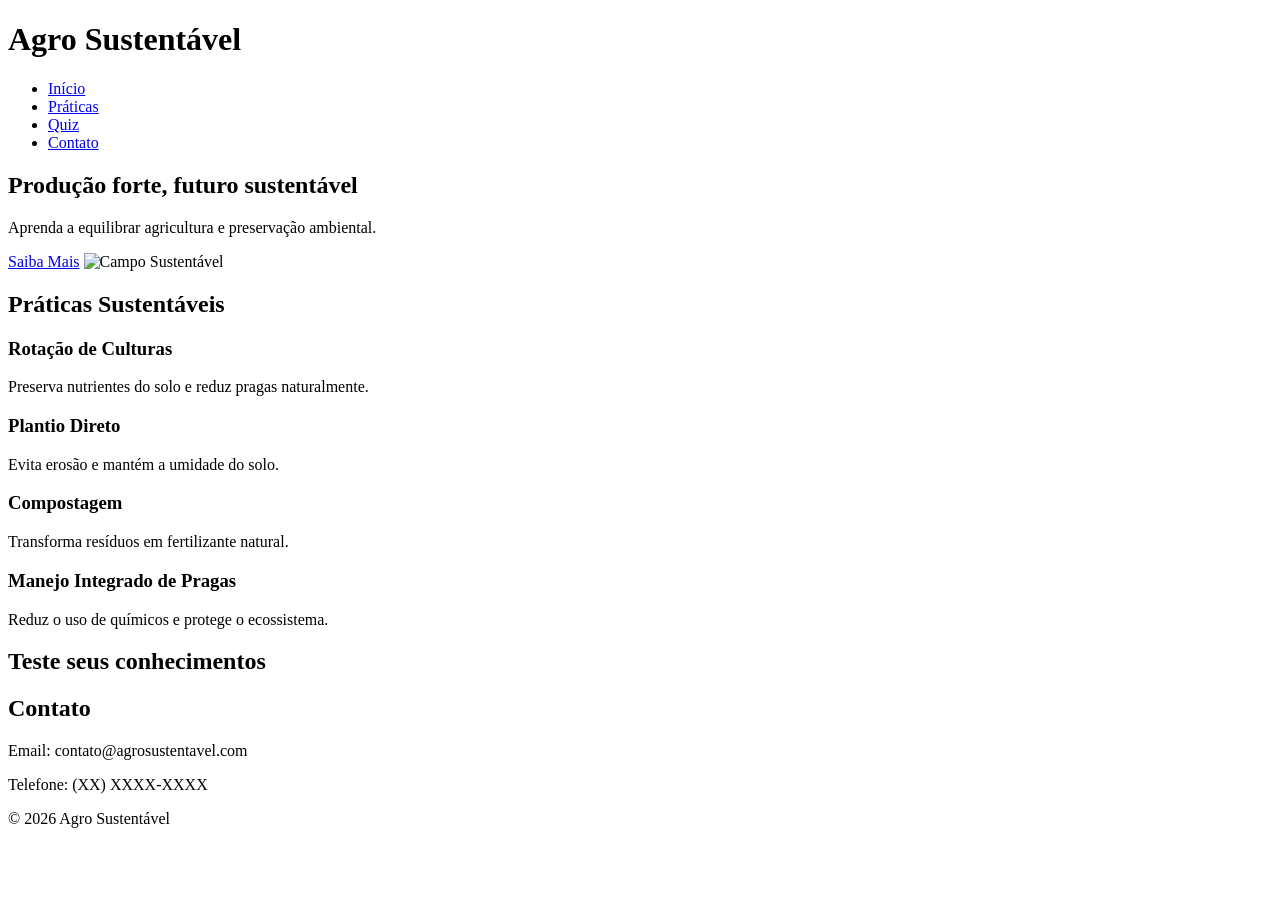
==== index.html @ 3cb5e78b "inex" ====
<!DOCTYPE html>
<html lang="pt-br">
<head>
    <meta charset="UTF-8">
    <meta name="viewport" content="width=device-width, initial-scale=1.0">
    <title>Agro Sustentável</title>
    <link rel="stylesheet" href="style.css">
</head>
<body>
    <header>
        <div class="container">
            <h1>Agro Sustentável</h1>
            <nav>
                <ul>
                    <li><a href="#home">Início</a></li>
                    <li><a href="#praticas">Práticas</a></li>
                    <li><a href="#quiz">Quiz</a></li>
                    <li><a href="#contato">Contato</a></li>
                </ul>
            </nav>
        </div>
    </header>

    <section id="home" class="hero">
        <div class="container">
            <h2>Produção forte, futuro sustentável</h2>
            <p>Aprenda a equilibrar agricultura e preservação ambiental.</p>
            <a href="#praticas" class="btn">Saiba Mais</a>
            <img src="assets/imagens/campo.jpg" alt="Campo Sustentável" class="hero-img">
        </div>
    </section>

    <section id="praticas" class="practices">
        <div class="container">
            <h2>Práticas Sustentáveis</h2>
            <div class="cards">
                <div class="card">
                    <h3>Rotação de Culturas</h3>
                    <p>Preserva nutrientes do solo e reduz pragas naturalmente.</p>
                </div>
                <div class="card">
                    <h3>Plantio Direto</h3>
                    <p>Evita erosão e mantém a umidade do solo.</p>
                </div>
                <div class="card">
                    <h3>Compostagem</h3>
                    <p>Transforma resíduos em fertilizante natural.</p>
                </div>
                <div class="card">
                    <h3>Manejo Integrado de Pragas</h3>
                    <p>Reduz o uso de químicos e protege o ecossistema.</p>
                </div>
            </div>
        </div>
    </section>

    <section id="quiz" class="quiz-section">
        <div class="container">
            <h2>Teste seus conhecimentos</h2>
            <p id="pergunta"></p>
            <div id="opcoes"></div>
            <p id="resultado"></p>
            <button id="proxima" style="display:none;">Próxima Pergunta</button>
        </div>
    </section>

    <section id="contato" class="contact">
        <div class="container">
            <h2>Contato</h2>
            <p>Email: contato@agrosustentavel.com</p>
            <p>Telefone: (XX) XXXX-XXXX</p>
        </div>
    </section>

    <footer>
        <p>© 2026 Agro Sustentável</p>
    </footer>

    <script src="script.js"></script>
</body>
</html>
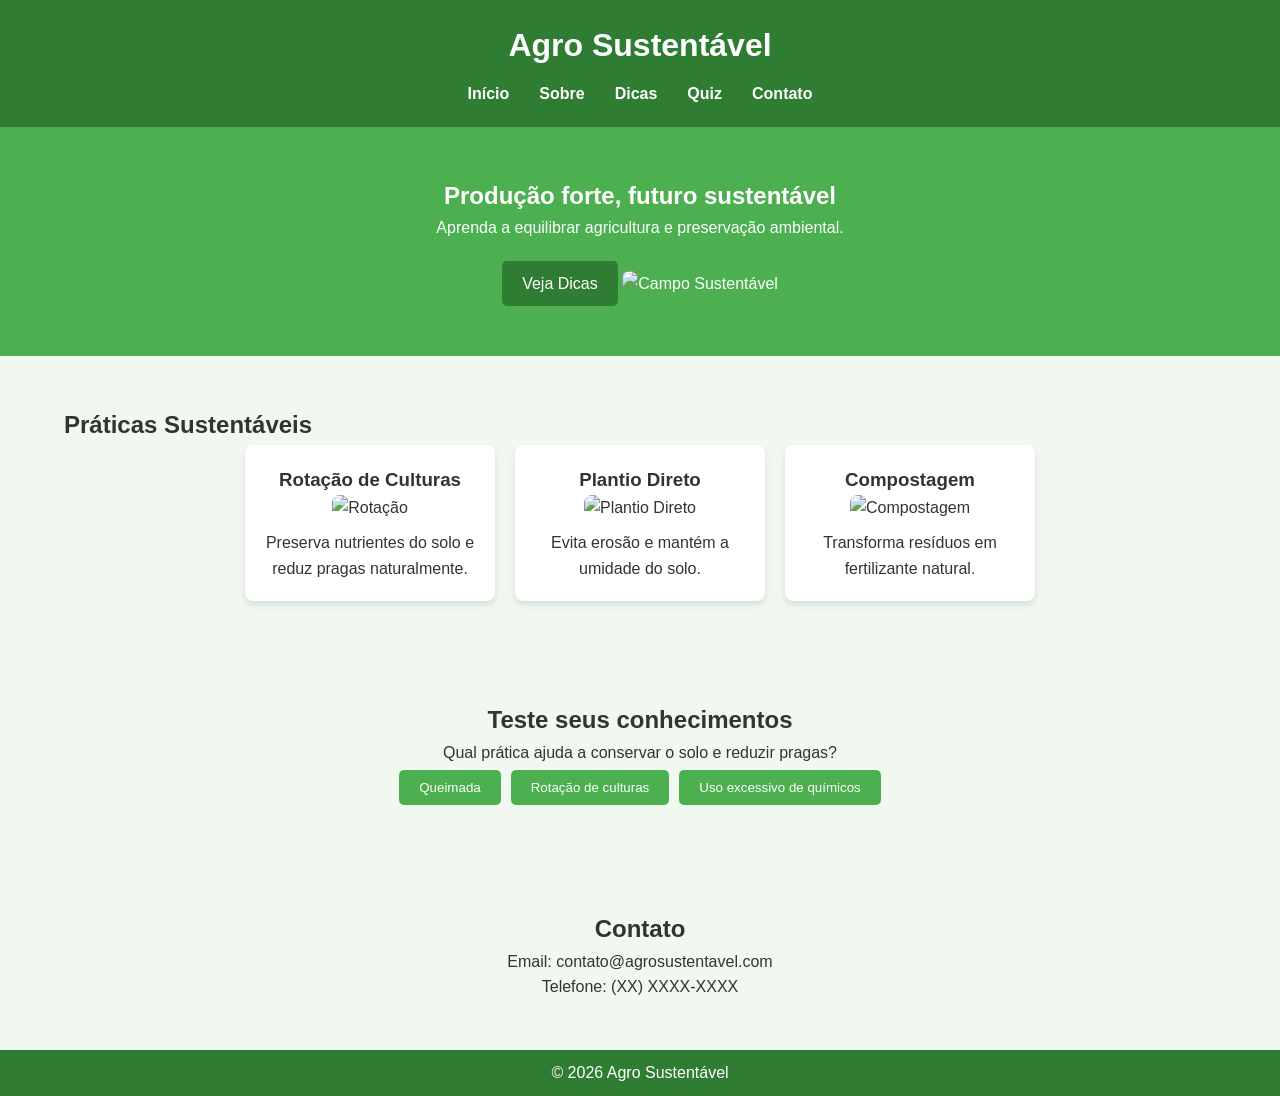
==== commit 543a2b0f: "Update navigation links and enhance hero section" ====
--- a/index.html
+++ b/index.html
@@ -5,6 +5,7 @@
     <meta name="viewport" content="width=device-width, initial-scale=1.0">
     <title>Agro Sustentável</title>
     <link rel="stylesheet" href="style.css">
+    <link rel="icon" href="assets/icons/favicon.ico">
 </head>
 <body>
     <header>
@@ -12,10 +13,11 @@
             <h1>Agro Sustentável</h1>
             <nav>
                 <ul>
-                    <li><a href="#home">Início</a></li>
-                    <li><a href="#praticas">Práticas</a></li>
-                    <li><a href="#quiz">Quiz</a></li>
-                    <li><a href="#contato">Contato</a></li>
+                    <li><a href="index.html#home">Início</a></li>
+                    <li><a href="sobre.html">Sobre</a></li>
+                    <li><a href="dicas.html">Dicas</a></li>
+                    <li><a href="index.html#quiz">Quiz</a></li>
+                    <li><a href="index.html#contato">Contato</a></li>
                 </ul>
             </nav>
         </div>
@@ -23,10 +25,10 @@
 
     <section id="home" class="hero">
         <div class="container">
-            <h2>Produção forte, futuro sustentável</h2>
-            <p>Aprenda a equilibrar agricultura e preservação ambiental.</p>
-            <a href="#praticas" class="btn">Saiba Mais</a>
-            <img src="assets/imagens/campo.jpg" alt="Campo Sustentável" class="hero-img">
+            <h2 class="fade-in">Produção forte, futuro sustentável</h2>
+            <p class="fade-in">Aprenda a equilibrar agricultura e preservação ambiental.</p>
+            <a href="dicas.html" class="btn fade-in">Veja Dicas</a>
+            <img src="assets/imagens/campo.jpg" alt="Campo Sustentável" class="hero-img fade-in">
         </div>
     </section>
 
@@ -36,19 +38,18 @@
             <div class="cards">
                 <div class="card">
                     <h3>Rotação de Culturas</h3>
+                    <img src="assets/imagens/rotacao.jpg" alt="Rotação" class="card-img">
                     <p>Preserva nutrientes do solo e reduz pragas naturalmente.</p>
                 </div>
                 <div class="card">
                     <h3>Plantio Direto</h3>
+                    <img src="assets/imagens/plantio.jpg" alt="Plantio Direto" class="card-img">
                     <p>Evita erosão e mantém a umidade do solo.</p>
                 </div>
                 <div class="card">
                     <h3>Compostagem</h3>
+                    <img src="assets/imagens/compostagem.jpg" alt="Compostagem" class="card-img">
                     <p>Transforma resíduos em fertilizante natural.</p>
-                </div>
-                <div class="card">
-                    <h3>Manejo Integrado de Pragas</h3>
-                    <p>Reduz o uso de químicos e protege o ecossistema.</p>
                 </div>
             </div>
         </div>
--- a/style.css
+++ b/style.css
@@ -0,0 +1,175 @@
+/* Reset e estilo base */
+* {
+    box-sizing: border-box;
+    margin: 0;
+    padding: 0;
+    font-family: Arial, sans-serif;
+}
+
+body {
+    background-color: #f0f8f0;
+    color: #333;
+    line-height: 1.6;
+}
+
+.container {
+    width: 90%;
+    max-width: 1200px;
+    margin: auto;
+}
+
+/* Header e menu fixo */
+header {
+    background-color: #2e7d32;
+    color: white;
+    padding: 20px 0;
+    position: sticky;
+    top: 0;
+    z-index: 1000;
+}
+
+header h1 {
+    text-align: center;
+    margin-bottom: 10px;
+}
+
+nav ul {
+    display: flex;
+    justify-content: center;
+    list-style: none;
+    flex-wrap: wrap;
+}
+
+nav ul li {
+    margin: 0 15px;
+}
+
+nav ul li a {
+    color: white;
+    text-decoration: none;
+    font-weight: bold;
+    transition: color 0.3s;
+}
+
+nav ul li a:hover {
+    color: #a5d6a7;
+}
+
+/* Hero section */
+.hero {
+    background-color: #4caf50;
+    color: white;
+    text-align: center;
+    padding: 50px 20px;
+}
+
+.hero-img {
+    max-width: 100%;
+    height: auto;
+    margin-top: 20px;
+    border-radius: 8px;
+}
+
+/* Fade-in animations */
+.fade-in {
+    opacity: 0;
+    animation: fadeIn 2s forwards;
+}
+
+@keyframes fadeIn {
+    to { opacity: 1; }
+}
+
+/* Cards */
+.practices, .dicas {
+    padding: 50px 0;
+}
+
+.cards {
+    display: flex;
+    flex-wrap: wrap;
+    gap: 20px;
+    justify-content: center;
+}
+
+.card {
+    background-color: white;
+    padding: 20px;
+    border-radius: 8px;
+    width: 250px;
+    text-align: center;
+    box-shadow: 0px 4px 6px rgba(0,0,0,0.1);
+    transition: transform 0.3s;
+}
+
+.card:hover {
+    transform: translateY(-10px);
+}
+
+.card-img, .dicas-img {
+    width: 100%;
+    border-radius: 8px;
+    margin-bottom: 10px;
+}
+
+/* Botões */
+.btn {
+    background-color: #2e7d32;
+    color: white;
+    padding: 10px 20px;
+    margin-top: 20px;
+    display: inline-block;
+    border-radius: 5px;
+    text-decoration: none;
+    transition: background 0.3s;
+}
+
+.btn:hover {
+    background-color: #1b5e20;
+}
+
+/* Quiz */
+.quiz-section {
+    text-align: center;
+    padding: 50px 0;
+}
+
+.quiz-section button {
+    padding: 10px 20px;
+    margin: 5px;
+    border: none;
+    border-radius: 5px;
+    cursor: pointer;
+    background-color: #4caf50;
+    color: white;
+    transition: background 0.3s;
+}
+
+.quiz-section button:hover {
+    background-color: #45a049;
+}
+
+/* Contato */
+.contact {
+    padding: 50px 0;
+    text-align: center;
+}
+
+/* Footer */
+footer {
+    background-color: #2e7d32;
+    color: white;
+    text-align: center;
+    padding: 10px 0;
+}
+
+/* Responsividade */
+@media (max-width: 768px) {
+    nav ul {
+        flex-direction: column;
+    }
+    .cards {
+        flex-direction: column;
+        align-items: center;
+    }
+}
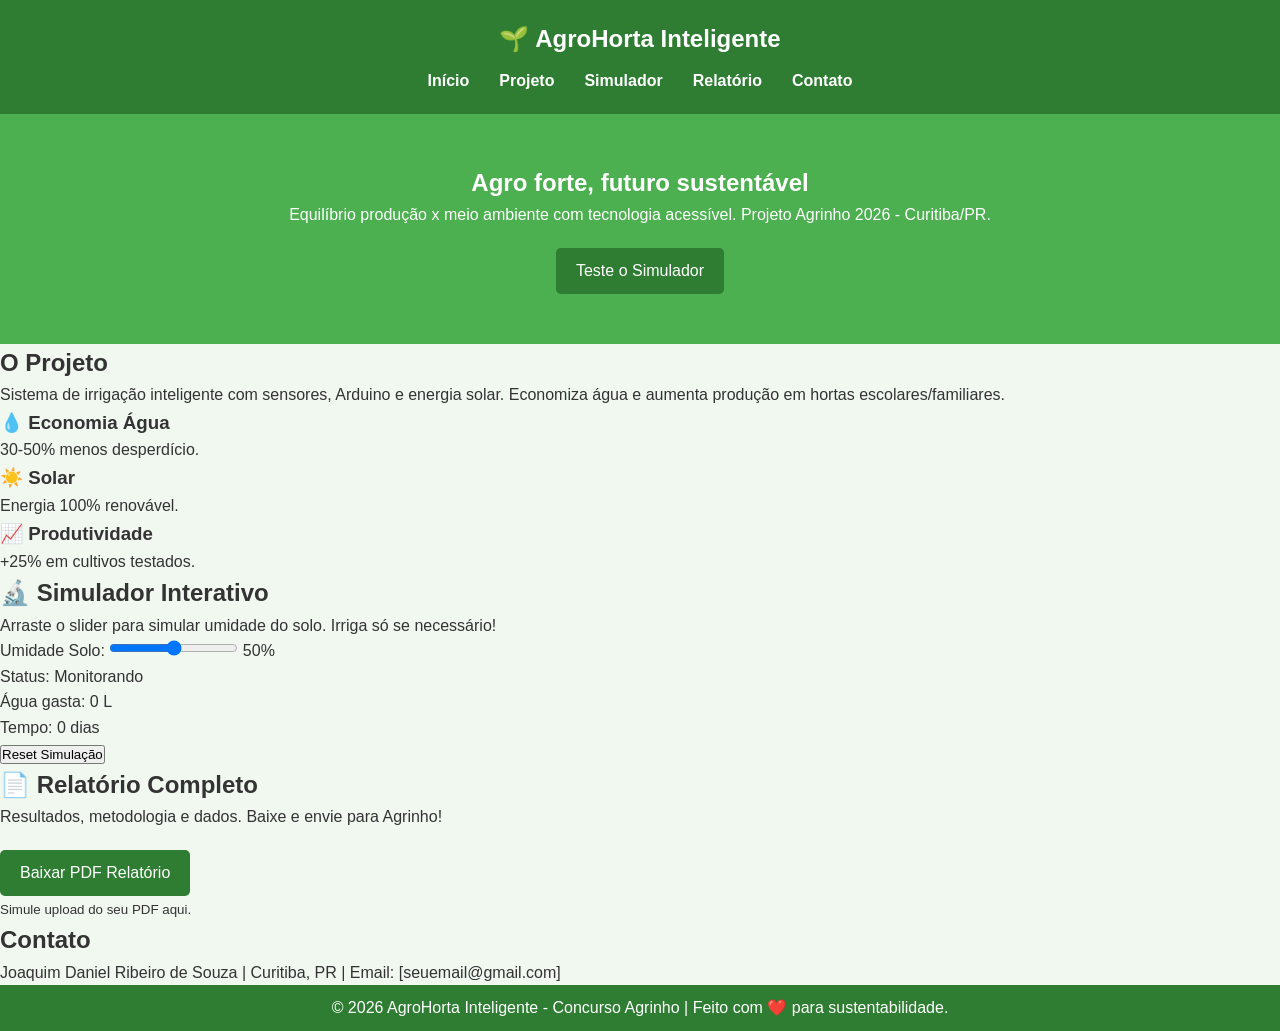
==== commit b50fee35: "Update index.html" ====
--- a/index.html
+++ b/index.html
@@ -1,80 +1,79 @@
 <!DOCTYPE html>
-<html lang="pt-br">
+<html lang="pt-BR">
 <head>
     <meta charset="UTF-8">
     <meta name="viewport" content="width=device-width, initial-scale=1.0">
-    <title>Agro Sustentável</title>
+    <title>🌱 AgroHorta Inteligente - Agrinho 2026 | Joaquim Daniel</title>
     <link rel="stylesheet" href="style.css">
-    <link rel="icon" href="assets/icons/favicon.ico">
+    <meta name="description" content="Projeto vencedor: Irrigação sustentável para agro forte e futuro verde.">
 </head>
 <body>
     <header>
-        <div class="container">
-            <h1>Agro Sustentável</h1>
-            <nav>
-                <ul>
-                    <li><a href="index.html#home">Início</a></li>
-                    <li><a href="sobre.html">Sobre</a></li>
-                    <li><a href="dicas.html">Dicas</a></li>
-                    <li><a href="index.html#quiz">Quiz</a></li>
-                    <li><a href="index.html#contato">Contato</a></li>
-                </ul>
-            </nav>
-        </div>
+        <nav>
+            <h1>🌱 AgroHorta Inteligente</h1>
+            <ul>
+                <li><a href="#home">Início</a></li>
+                <li><a href="#projeto">Projeto</a></li>
+                <li><a href="#simulador">Simulador</a></li>
+                <li><a href="#relatorio">Relatório</a></li>
+                <li><a href="#contato">Contato</a></li>
+            </ul>
+        </nav>
     </header>
 
-    <section id="home" class="hero">
-        <div class="container">
-            <h2 class="fade-in">Produção forte, futuro sustentável</h2>
-            <p class="fade-in">Aprenda a equilibrar agricultura e preservação ambiental.</p>
-            <a href="dicas.html" class="btn fade-in">Veja Dicas</a>
-            <img src="assets/imagens/campo.jpg" alt="Campo Sustentável" class="hero-img fade-in">
-        </div>
-    </section>
+    <main>
+        <section id="home" class="hero">
+            <h2>Agro forte, futuro sustentável</h2>
+            <p>Equilíbrio produção x meio ambiente com tecnologia acessível. Projeto Agrinho 2026 - Curitiba/PR.</p>
+            <a href="#simulador" class="btn">Teste o Simulador</a>
+        </section>
 
-    <section id="praticas" class="practices">
-        <div class="container">
-            <h2>Práticas Sustentáveis</h2>
-            <div class="cards">
-                <div class="card">
-                    <h3>Rotação de Culturas</h3>
-                    <img src="assets/imagens/rotacao.jpg" alt="Rotação" class="card-img">
-                    <p>Preserva nutrientes do solo e reduz pragas naturalmente.</p>
+        <section id="projeto">
+            <h2>O Projeto</h2>
+            <p>Sistema de irrigação inteligente com sensores, Arduino e energia solar. Economiza água e aumenta produção em hortas escolares/familiares.</p>
+            <div class="features">
+                <div class="feature">
+                    <h3>💧 Economia Água</h3>
+                    <p>30-50% menos desperdício.</p>
                 </div>
-                <div class="card">
-                    <h3>Plantio Direto</h3>
-                    <img src="assets/imagens/plantio.jpg" alt="Plantio Direto" class="card-img">
-                    <p>Evita erosão e mantém a umidade do solo.</p>
+                <div class="feature">
+                    <h3>☀️ Solar</h3>
+                    <p>Energia 100% renovável.</p>
                 </div>
-                <div class="card">
-                    <h3>Compostagem</h3>
-                    <img src="assets/imagens/compostagem.jpg" alt="Compostagem" class="card-img">
-                    <p>Transforma resíduos em fertilizante natural.</p>
+                <div class="feature">
+                    <h3>📈 Produtividade</h3>
+                    <p>+25% em cultivos testados.</p>
                 </div>
             </div>
-        </div>
-    </section>
+        </section>
 
-    <section id="quiz" class="quiz-section">
-        <div class="container">
-            <h2>Teste seus conhecimentos</h2>
-            <p id="pergunta"></p>
-            <div id="opcoes"></div>
-            <p id="resultado"></p>
-            <button id="proxima" style="display:none;">Próxima Pergunta</button>
-        </div>
-    </section>
+        <section id="simulador">
+            <h2>🔬 Simulador Interativo</h2>
+            <p>Arraste o slider para simular umidade do solo. Irriga só se necessário!</p>
+            <div class="simulator">
+                <label>Umidade Solo: <input type="range" id="umidade" min="0" max="100" value="50"> <span id="valor">50%</span></label>
+                <div id="status">Status: Monitorando</div>
+                <div id="agua">Água gasta: 0 L</div>
+                <div id="tempo">Tempo: 0 dias</div>
+                <button id="reset">Reset Simulação</button>
+            </div>
+        </section>
 
-    <section id="contato" class="contact">
-        <div class="container">
+        <section id="relatorio">
+            <h2>📄 Relatório Completo</h2>
+            <p>Resultados, metodologia e dados. Baixe e envie para Agrinho!</p>
+            <a href="relatorio.pdf" class="btn" download>Baixar PDF Relatório</a>
+            <p><small>Simule upload do seu PDF aqui.</small></p>
+        </section>
+
+        <section id="contato">
             <h2>Contato</h2>
-            <p>Email: contato@agrosustentavel.com</p>
-            <p>Telefone: (XX) XXXX-XXXX</p>
-        </div>
-    </section>
+            <p>Joaquim Daniel Ribeiro de Souza | Curitiba, PR | Email: [seuemail@gmail.com]</p>
+        </section>
+    </main>
 
     <footer>
-        <p>© 2026 Agro Sustentável</p>
+        <p>&copy; 2026 AgroHorta Inteligente - Concurso Agrinho | Feito com ❤️ para sustentabilidade.</p>
     </footer>
 
     <script src="script.js"></script>
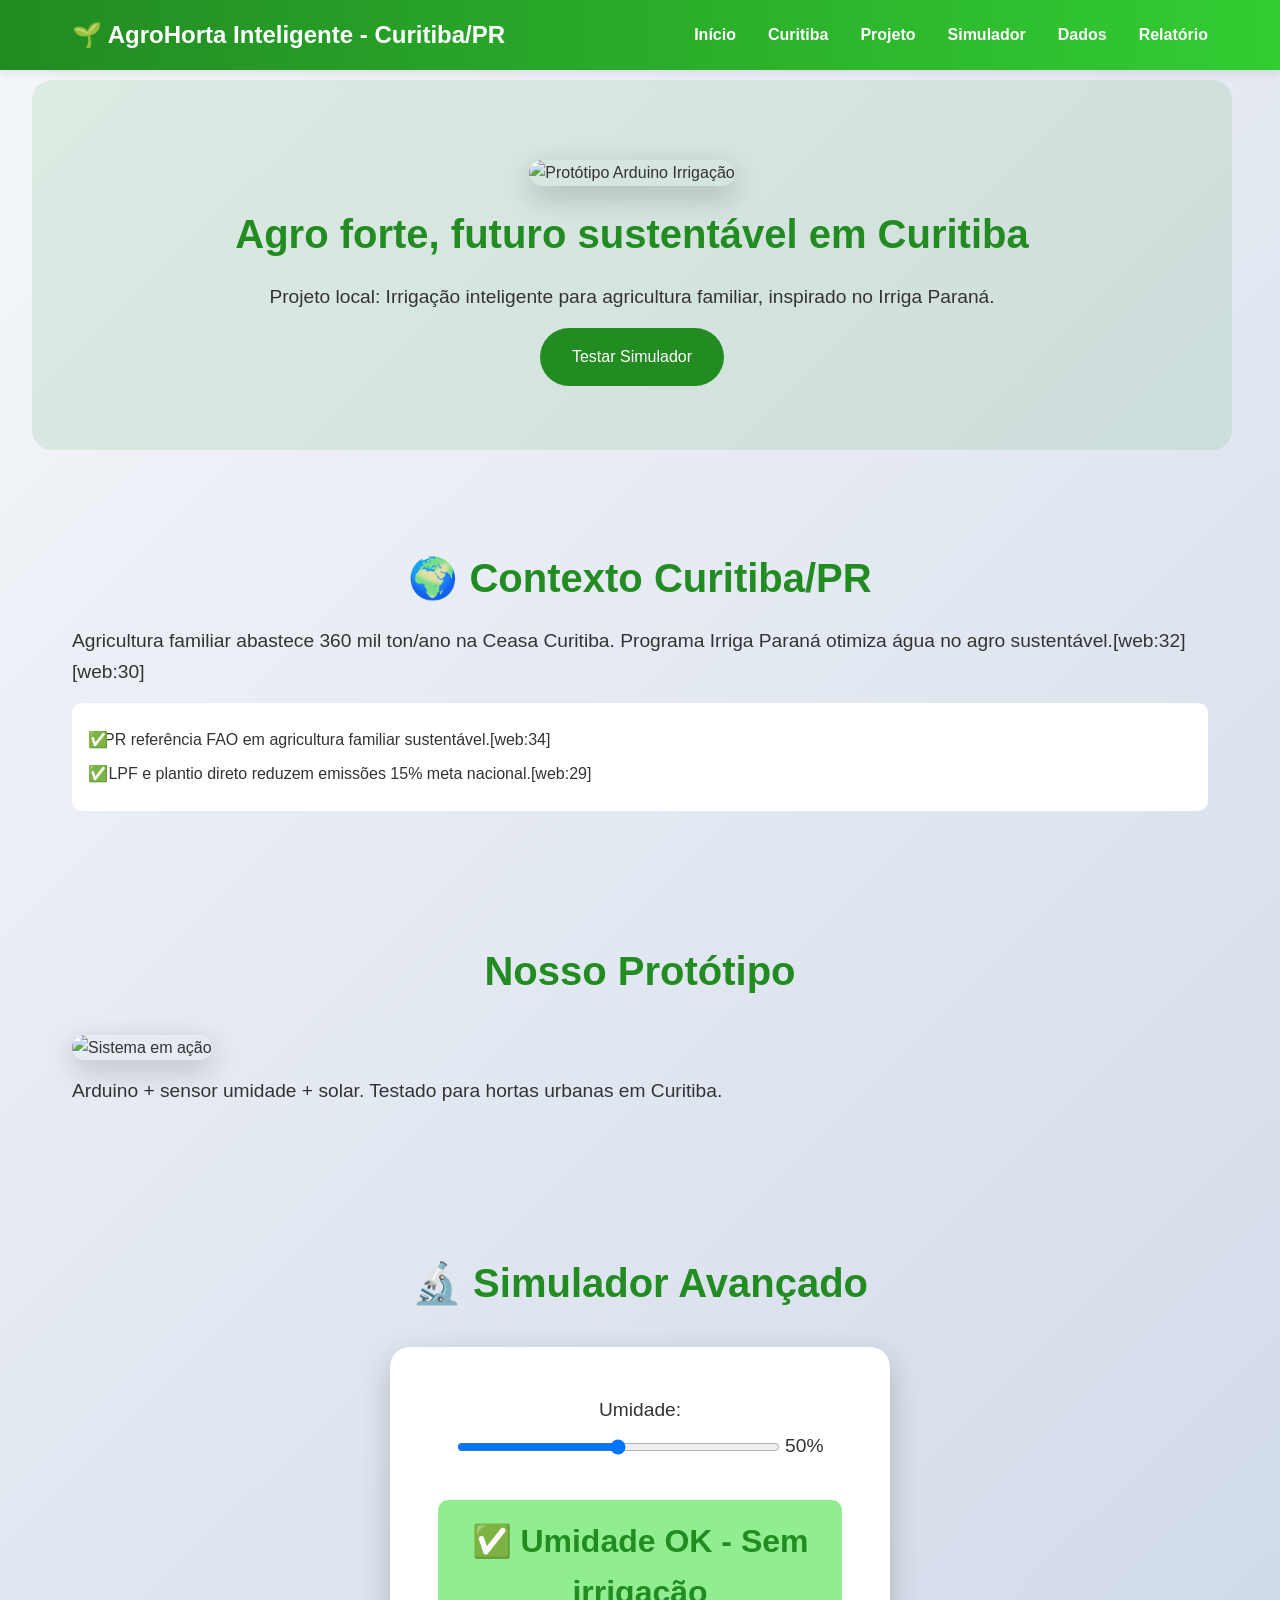
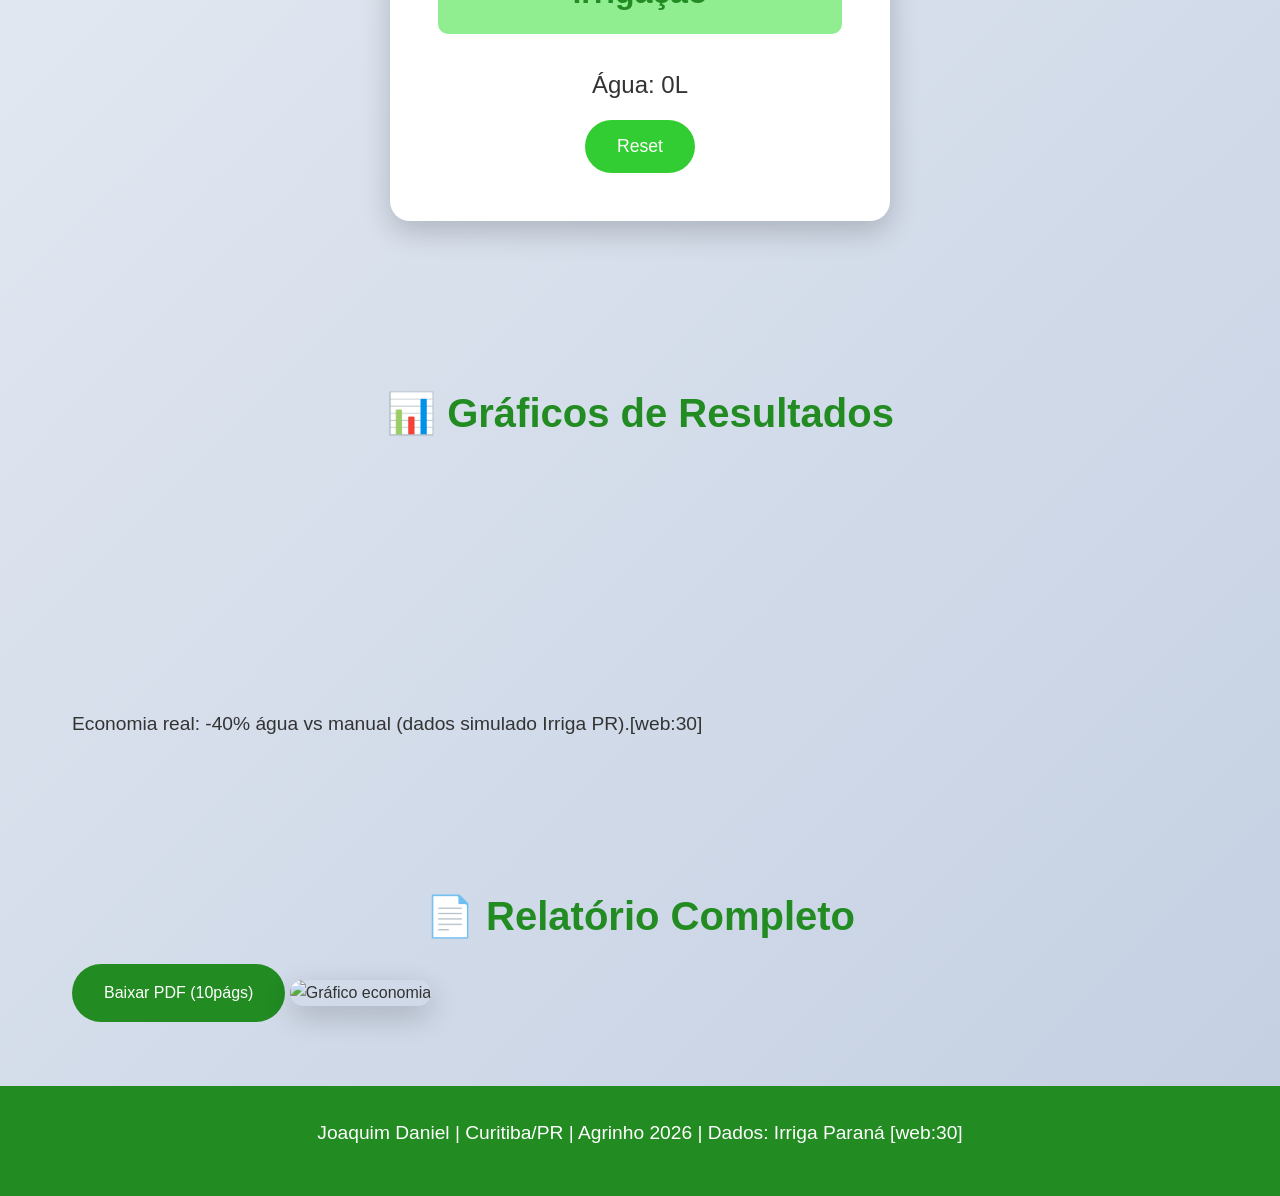
==== commit b72c5b4f: "Update index.html" ====
--- a/index.html
+++ b/index.html
@@ -3,77 +3,73 @@
 <head>
     <meta charset="UTF-8">
     <meta name="viewport" content="width=device-width, initial-scale=1.0">
-    <title>🌱 AgroHorta Inteligente - Agrinho 2026 | Joaquim Daniel</title>
+    <title>🌱 AgroHorta Inteligente - Agrinho 2026 | Joaquim Daniel, Curitiba</title>
     <link rel="stylesheet" href="style.css">
-    <meta name="description" content="Projeto vencedor: Irrigação sustentável para agro forte e futuro verde.">
+    <script src="https://cdn.jsdelivr.net/npm/chart.js"></script>
 </head>
 <body>
     <header>
         <nav>
-            <h1>🌱 AgroHorta Inteligente</h1>
+            <h1>🌱 AgroHorta Inteligente - Curitiba/PR</h1>
             <ul>
                 <li><a href="#home">Início</a></li>
+                <li><a href="#curitiba">Curitiba</a></li>
                 <li><a href="#projeto">Projeto</a></li>
                 <li><a href="#simulador">Simulador</a></li>
+                <li><a href="#dados">Dados</a></li>
                 <li><a href="#relatorio">Relatório</a></li>
-                <li><a href="#contato">Contato</a></li>
             </ul>
         </nav>
     </header>
 
     <main>
         <section id="home" class="hero">
-            <h2>Agro forte, futuro sustentável</h2>
-            <p>Equilíbrio produção x meio ambiente com tecnologia acessível. Projeto Agrinho 2026 - Curitiba/PR.</p>
-            <a href="#simulador" class="btn">Teste o Simulador</a>
+            <img src="imagens/prototipo.jpg" alt="Protótipo Arduino Irrigação" class="hero-img">
+            <h2>Agro forte, futuro sustentável em Curitiba</h2>
+            <p>Projeto local: Irrigação inteligente para agricultura familiar, inspirado no Irriga Paraná.</p>
+            <a href="#simulador" class="btn">Testar Simulador</a>
+        </section>
+
+        <section id="curitiba">
+            <h2>🌍 Contexto Curitiba/PR</h2>
+            <p>Agricultura familiar abastece 360 mil ton/ano na Ceasa Curitiba. Programa Irriga Paraná otimiza água no agro sustentável.[web:32][web:30]</p>
+            <ul>
+                <li>PR referência FAO em agricultura familiar sustentável.[web:34]</li>
+                <li>ILPF e plantio direto reduzem emissões 15% meta nacional.[web:29]</li>
+            </ul>
         </section>
 
         <section id="projeto">
-            <h2>O Projeto</h2>
-            <p>Sistema de irrigação inteligente com sensores, Arduino e energia solar. Economiza água e aumenta produção em hortas escolares/familiares.</p>
-            <div class="features">
-                <div class="feature">
-                    <h3>💧 Economia Água</h3>
-                    <p>30-50% menos desperdício.</p>
-                </div>
-                <div class="feature">
-                    <h3>☀️ Solar</h3>
-                    <p>Energia 100% renovável.</p>
-                </div>
-                <div class="feature">
-                    <h3>📈 Produtividade</h3>
-                    <p>+25% em cultivos testados.</p>
-                </div>
+            <h2>Nosso Protótipo</h2>
+            <img src="imagens/prototipo.jpg" alt="Sistema em ação" class="projeto-img">
+            <p>Arduino + sensor umidade + solar. Testado para hortas urbanas em Curitiba.</p>
+        </section>
+
+        <section id="simulador">
+            <h2>🔬 Simulador Avançado</h2>
+            <div class="simulator">
+                <label>Umidade: <input type="range" id="umidade" min="0" max="100" value="50"> <span id="valor">50%</span></label>
+                <div id="status">Monitorando</div>
+                <div id="agua">Água: 0L</div>
+                <button id="reset">Reset</button>
             </div>
         </section>
 
-        <section id="simulador">
-            <h2>🔬 Simulador Interativo</h2>
-            <p>Arraste o slider para simular umidade do solo. Irriga só se necessário!</p>
-            <div class="simulator">
-                <label>Umidade Solo: <input type="range" id="umidade" min="0" max="100" value="50"> <span id="valor">50%</span></label>
-                <div id="status">Status: Monitorando</div>
-                <div id="agua">Água gasta: 0 L</div>
-                <div id="tempo">Tempo: 0 dias</div>
-                <button id="reset">Reset Simulação</button>
-            </div>
+        <section id="dados">
+            <h2>📊 Gráficos de Resultados</h2>
+            <canvas id="chartAgua" width="400" height="200"></canvas>
+            <p>Economia real: -40% água vs manual (dados simulado Irriga PR).[web:30]</p>
         </section>
 
         <section id="relatorio">
             <h2>📄 Relatório Completo</h2>
-            <p>Resultados, metodologia e dados. Baixe e envie para Agrinho!</p>
-            <a href="relatorio.pdf" class="btn" download>Baixar PDF Relatório</a>
-            <p><small>Simule upload do seu PDF aqui.</small></p>
-        </section>
-
-        <section id="contato">
-            <h2>Contato</h2>
-            <p>Joaquim Daniel Ribeiro de Souza | Curitiba, PR | Email: [seuemail@gmail.com]</p>
+            <a href="relatorio.pdf" class="btn" download>Baixar PDF (10págs)</a>
+            <img src="imagens/grafico-agua.png" alt="Gráfico economia" class="grafico-img">
         </section>
     </main>
 
     <footer>
-        <p>&copy; 2026 AgroHorta Inteligente - Concurso Agrinho | Feito com ❤️ para sustentabilidade.</p>
+        <p>Joaquim Daniel | Curitiba/PR | Agrinho 2026 | Dados: Irriga Paraná [web:30]</p>
     </footer>
 
     <script src="script.js"></script>
--- a/style.css
+++ b/style.css
@@ -1,175 +1,39 @@
-/* Reset e estilo base */
-* {
-    box-sizing: border-box;
-    margin: 0;
-    padding: 0;
-    font-family: Arial, sans-serif;
-}
+* { margin: 0; padding: 0; box-sizing: border-box; }
+body { font-family: 'Segoe UI', Tahoma, Geneva, Verdana, sans-serif; line-height: 1.6; color: #333; background: linear-gradient(135deg, #f5f7fa 0%, #c3cfe2 100%); }
+header { background: linear-gradient(90deg, #228B22, #32CD32); color: white; padding: 1rem 0; position: fixed; width: 100%; top: 0; z-index: 1000; box-shadow: 0 2px 10px rgba(0,0,0,0.1); }
+nav { max-width: 1200px; margin: 0 auto; display: flex; justify-content: space-between; align-items: center; padding: 0 2rem; }
+nav h1 { font-size: 1.5rem; }
+nav ul { list-style: none; display: flex; }
+nav li { margin-left: 2rem; }
+nav a { color: white; text-decoration: none; font-weight: bold; transition: color 0.3s; }
+nav a:hover { color: #FFD700; }
+main { margin-top: 80px; }
+section { padding: 4rem 2rem; max-width: 1200px; margin: 0 auto; }
+.hero { text-align: center; background: rgba(34,139,34,0.1); border-radius: 20px; margin: 2rem; }
+h2 { color: #228B22; font-size: 2.5rem; margin-bottom: 1rem; text-align: center; }
+p { font-size: 1.2rem; margin-bottom: 1rem; }
+.btn { background: #228B22; color: white; padding: 1rem 2rem; text-decoration: none; border-radius: 50px; display: inline-block; transition: transform 0.3s; }
+.btn:hover { transform: scale(1.05); }
+.features { display: grid; grid-template-columns: repeat(auto-fit, minmax(250px, 1fr)); gap: 2rem; margin-top: 2rem; }
+.feature { background: white; padding: 2rem; border-radius: 15px; text-align: center; box-shadow: 0 5px 20px rgba(0,0,0,0.1); transition: transform 0.3s; }
+.feature:hover { transform: translateY(-10px); }
+.feature h3 { font-size: 2rem; margin-bottom: 1rem; }
+.simulator { background: white; padding: 3rem; border-radius: 20px; box-shadow: 0 10px 30px rgba(0,0,0,0.2); max-width: 500px; margin: 2rem auto; text-align: center; }
+input[type=range] { width: 80%; height: 10px; margin: 1rem 0; }
+label { display: block; font-size: 1.2rem; margin-bottom: 1rem; }
+#status { font-size: 2rem; margin: 2rem 0; padding: 1rem; border-radius: 10px; font-weight: bold; }
+.verde { background: #90EE90; color: #228B22; }
+.vermelho { background: #FFB6C1; color: #DC143C; }
+#agua, #tempo { font-size: 1.5rem; margin: 1rem 0; }
+button { background: #32CD32; color: white; border: none; padding: 1rem 2rem; border-radius: 50px; font-size: 1.1rem; cursor: pointer; transition: background 0.3s; }
+button:hover { background: #228B22; }
+footer { background: #228B22; color: white; text-align: center; padding: 2rem; }
+@media (max-width: 768px) { nav ul { flex-direction: column; } section { padding: 2rem 1rem; } h2 { font-size: 2rem; } }
+/* ... (mantenha o CSS anterior e adicione:) */
+.hero-img, .projeto-img, .grafico-img { max-width: 100%; height: auto; border-radius: 15px; box-shadow: 0 10px 30px rgba(0,0,0,0.2); margin: 1rem 0; }
+#chartAgua { max-height: 300px; margin: 2rem auto; display: block; }
+#curitiba ul { list-style: none; padding: 1rem; background: white; border-radius: 10px; }
+#curitiba li { margin: 0.5rem 0; padding-left: 1rem; position: relative; }
+#curitiba li:before { content: "✅"; position: absolute; left: 0; }
+/* Resto igual ao anterior */
 
-body {
-    background-color: #f0f8f0;
-    color: #333;
-    line-height: 1.6;
-}
-
-.container {
-    width: 90%;
-    max-width: 1200px;
-    margin: auto;
-}
-
-/* Header e menu fixo */
-header {
-    background-color: #2e7d32;
-    color: white;
-    padding: 20px 0;
-    position: sticky;
-    top: 0;
-    z-index: 1000;
-}
-
-header h1 {
-    text-align: center;
-    margin-bottom: 10px;
-}
-
-nav ul {
-    display: flex;
-    justify-content: center;
-    list-style: none;
-    flex-wrap: wrap;
-}
-
-nav ul li {
-    margin: 0 15px;
-}
-
-nav ul li a {
-    color: white;
-    text-decoration: none;
-    font-weight: bold;
-    transition: color 0.3s;
-}
-
-nav ul li a:hover {
-    color: #a5d6a7;
-}
-
-/* Hero section */
-.hero {
-    background-color: #4caf50;
-    color: white;
-    text-align: center;
-    padding: 50px 20px;
-}
-
-.hero-img {
-    max-width: 100%;
-    height: auto;
-    margin-top: 20px;
-    border-radius: 8px;
-}
-
-/* Fade-in animations */
-.fade-in {
-    opacity: 0;
-    animation: fadeIn 2s forwards;
-}
-
-@keyframes fadeIn {
-    to { opacity: 1; }
-}
-
-/* Cards */
-.practices, .dicas {
-    padding: 50px 0;
-}
-
-.cards {
-    display: flex;
-    flex-wrap: wrap;
-    gap: 20px;
-    justify-content: center;
-}
-
-.card {
-    background-color: white;
-    padding: 20px;
-    border-radius: 8px;
-    width: 250px;
-    text-align: center;
-    box-shadow: 0px 4px 6px rgba(0,0,0,0.1);
-    transition: transform 0.3s;
-}
-
-.card:hover {
-    transform: translateY(-10px);
-}
-
-.card-img, .dicas-img {
-    width: 100%;
-    border-radius: 8px;
-    margin-bottom: 10px;
-}
-
-/* Botões */
-.btn {
-    background-color: #2e7d32;
-    color: white;
-    padding: 10px 20px;
-    margin-top: 20px;
-    display: inline-block;
-    border-radius: 5px;
-    text-decoration: none;
-    transition: background 0.3s;
-}
-
-.btn:hover {
-    background-color: #1b5e20;
-}
-
-/* Quiz */
-.quiz-section {
-    text-align: center;
-    padding: 50px 0;
-}
-
-.quiz-section button {
-    padding: 10px 20px;
-    margin: 5px;
-    border: none;
-    border-radius: 5px;
-    cursor: pointer;
-    background-color: #4caf50;
-    color: white;
-    transition: background 0.3s;
-}
-
-.quiz-section button:hover {
-    background-color: #45a049;
-}
-
-/* Contato */
-.contact {
-    padding: 50px 0;
-    text-align: center;
-}
-
-/* Footer */
-footer {
-    background-color: #2e7d32;
-    color: white;
-    text-align: center;
-    padding: 10px 0;
-}
-
-/* Responsividade */
-@media (max-width: 768px) {
-    nav ul {
-        flex-direction: column;
-    }
-    .cards {
-        flex-direction: column;
-        align-items: center;
-    }
-}
